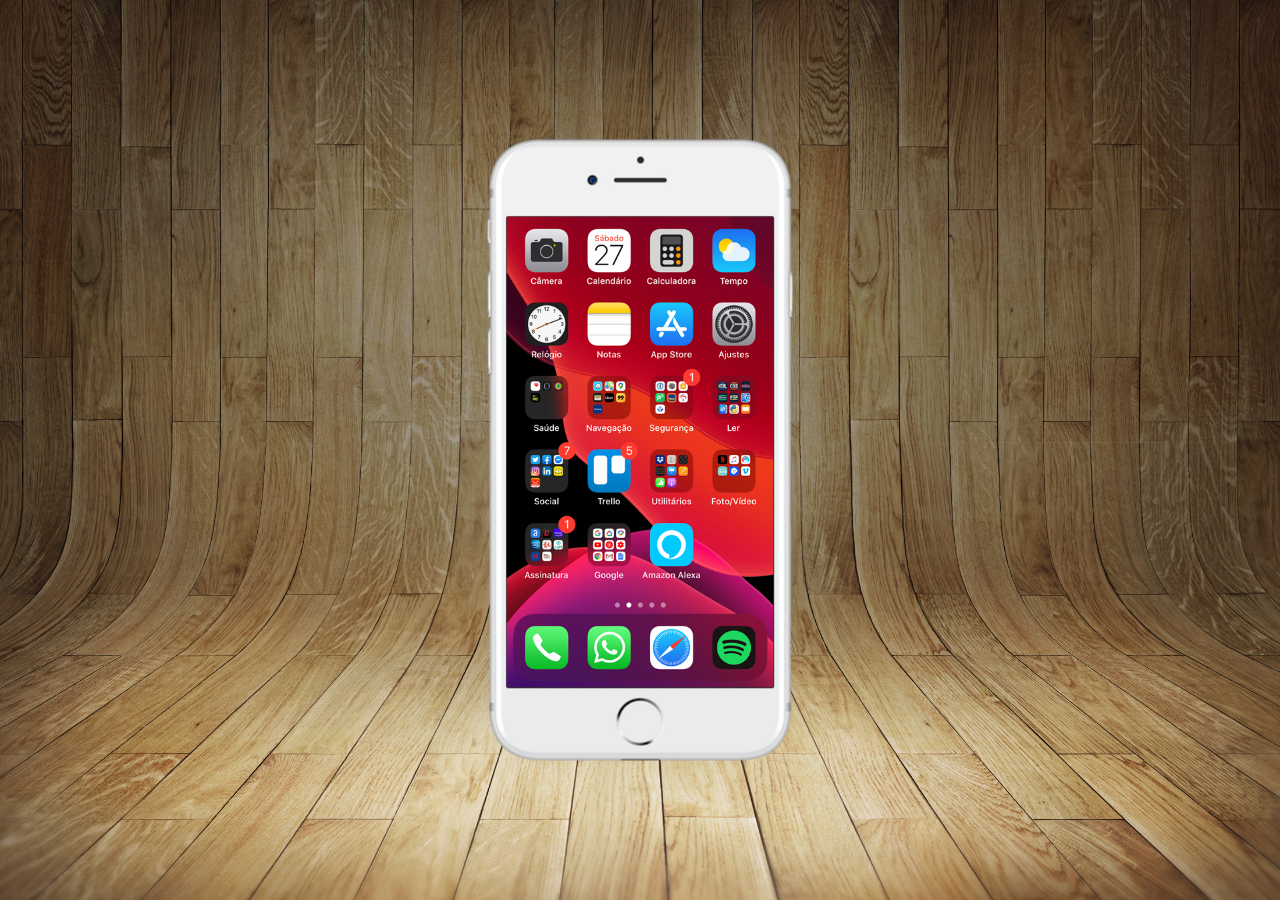
==== index.html @ 4e3cc2f2 "iphone" ====
<!DOCTYPE html>
<html lang="pt-br">
<head>
    <meta charset="UTF-8">
    <meta name="viewport" content="width=device-width, initial-scale=1.0">
    <link rel="shortcut icon" href="R.webp" type="image/x-icon">
    <link rel="stylesheet" href="estilos/style.css">
    <title>Projeto social</title>
</head>
<body>
    <main>
        <section id="telefone">
            <iframe src="home.html" name="tela" id="tela" frameborder="0"></iframe>
        </section>
        <section id="redes sociais">

        </section>
    </main>
</body>
</html>
---- estilos/style.css ----
@charset "UTF-8";

* {
    margin: 0px;
    padding: 0xp;
    font-family: Arial, Helvetica, sans-serif;
}

html, body {
    height: 100vh;
    width: 100vw;
    background-color: black;
}

body {
    background: url(../imagens/fundo-madeira.jpg) no-repeat top center;
    background-size: cover;
    background-attachment: fixed;
}

main {
    position: relative;
    height: 100vh;
   
}

section#telefone {
    position: absolute;
    top: 50%;
    left: 50%;
    transform: translate(-50%, -50%);

    width: 311px;
    height: 627px;
    background-color: cornflowerblue;
    background: url(../imagens/frame-iphone.png) no-repeat;
}

iframe#tela {
    position: relative;
    top: 80px;
    left: 22px;
    width: 267px;
    height: 471px;
}
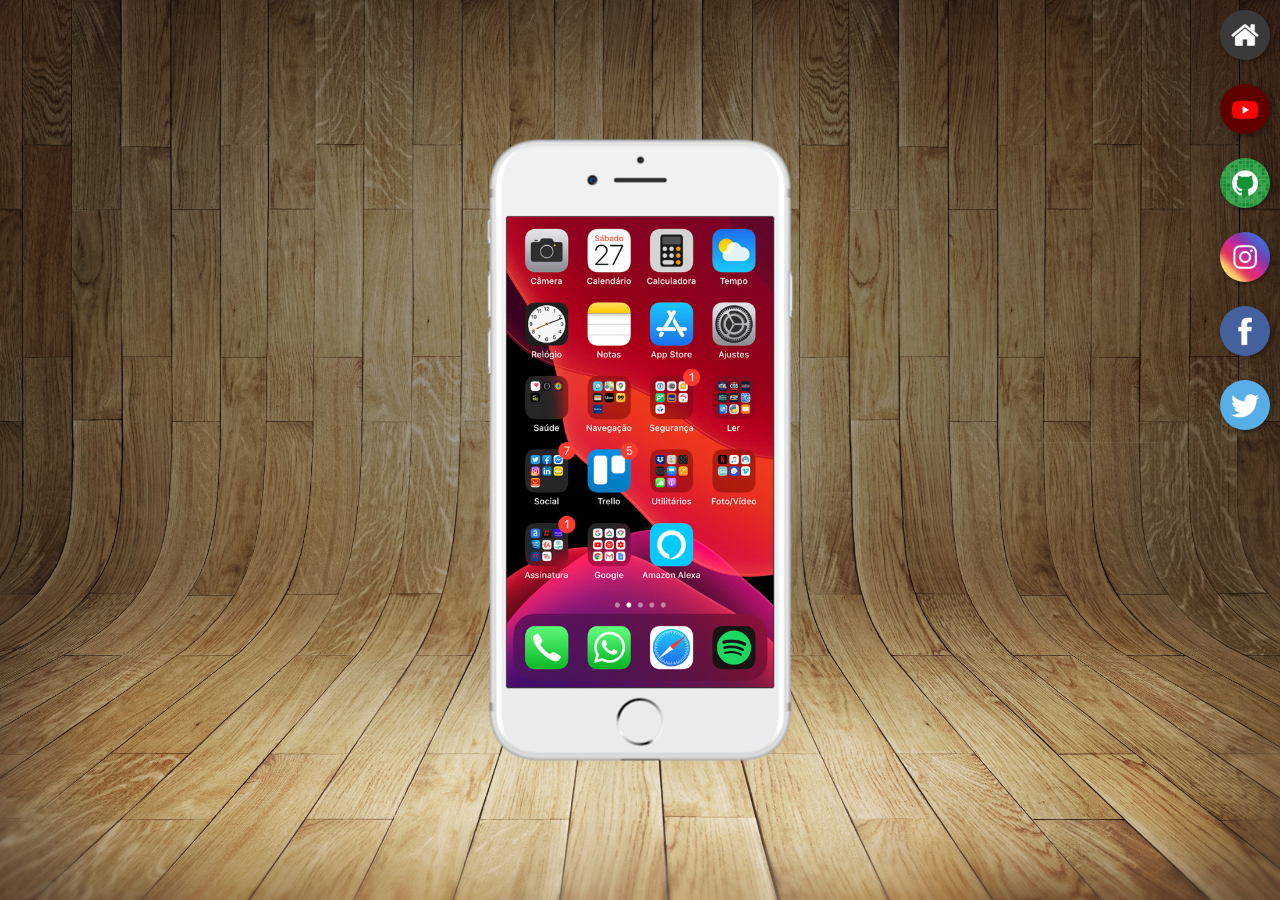
==== commit 64c2341a: "new" ====
--- a/index.html
+++ b/index.html
@@ -10,10 +10,17 @@
 <body>
     <main>
         <section id="telefone">
-            <iframe src="home.html" name="tela" id="tela" frameborder="0"></iframe>
+            <iframe src="home.html" name="tela" id="tela" frameborder="0">
+                Seu navegador não é disponível com este recurso 
+            </iframe>
         </section>
-        <section id="redes sociais">
-
+        <section id="redes-sociais">
+            <a href="#" target="tela"><img src="imagens/logo-home.jpg" alt="Home"></a> <br>
+            <a href="#" target="tela"><img src="imagens/logo-youtube.jpg" alt="Youtube"></a> <br>
+            <a href="#" target="tela"><img src="imagens/logo-github.jpg" alt="Github"></a> <br>
+            <a href="#" target="tela"><img src="imagens/logo-instagram.jpg" alt="Instagram"></a> <br>
+            <a href="#" target="tela"><img src="imagens/logo-facebook.jpg" alt="Facebook"></a> <br>
+            <a href="#" target="tela"><img src="imagens/logo-twitter.jpg" alt="Twitter"></a> <br>
         </section>
     </main>
 </body>
--- a/estilos/style.css
+++ b/estilos/style.css
@@ -42,4 +42,23 @@
     left: 22px;
     width: 267px;
     height: 471px;
+}
+
+section#redes-sociais {
+    text-align: right;
+}
+
+section#redes-sociais img {
+    width: 50px;
+    margin: 10px;
+    border-radius: 50px;
+    box-shadow: 2px 2px 5px rgba(0, 0, 0, 0.378);
+    box-sizing: border-box;
+}
+
+section#redes-sociais img:hover {
+    border: 2px solid rgba(255, 255, 255, 0.647);
+    transform:translate(-3px, -3px) ;
+    box-shadow: 5px 5px 10px rgba(0, 0, 0, 0.512);
+    transition: transform 0.5s, border 1s;
 }
